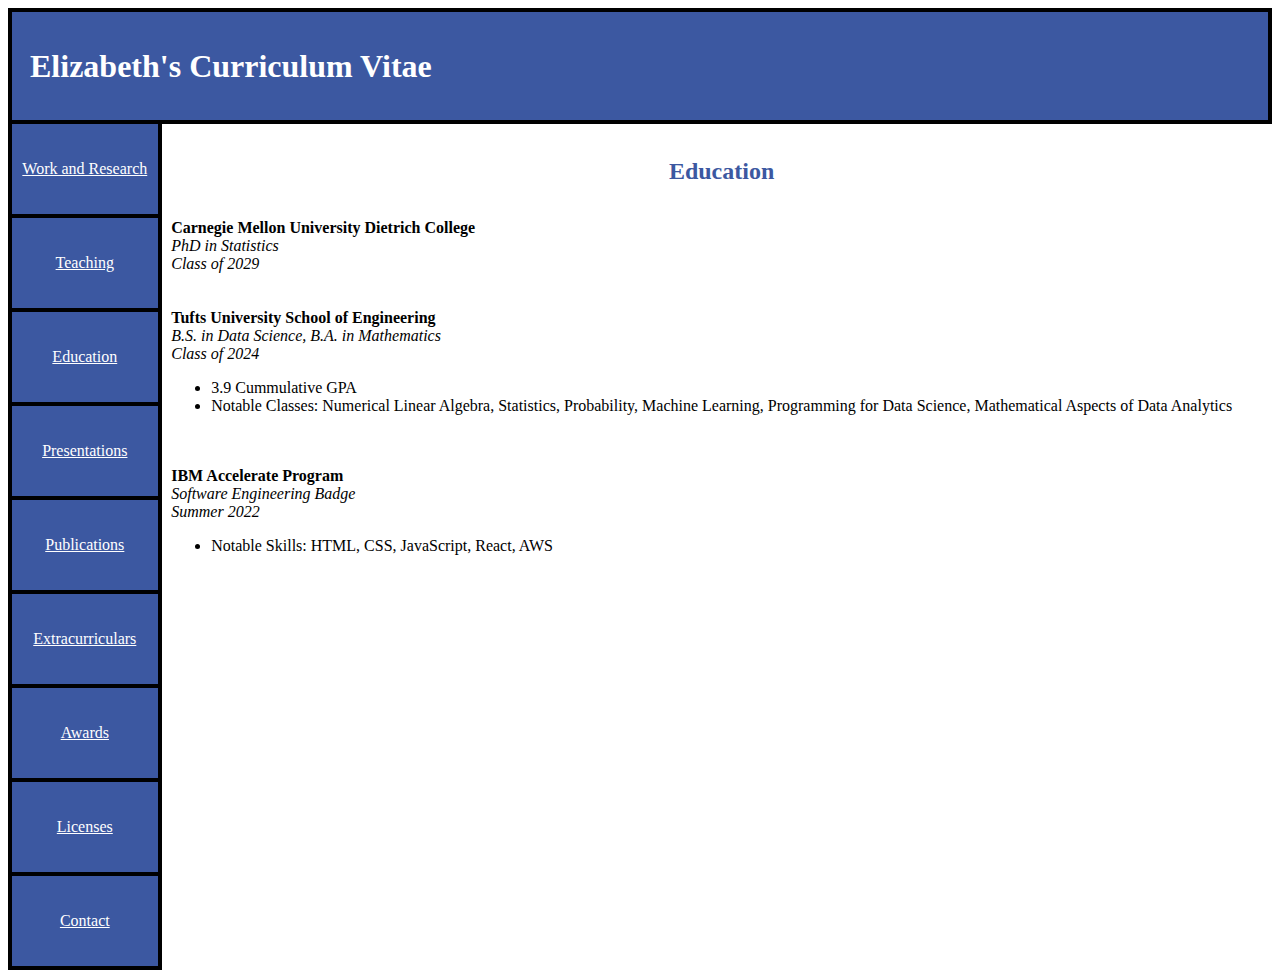
==== education.html @ 4e80bddd "initial push" ====
<html>
    <head>
        <title>Elizabeth Education</title>
        <link href = "style.css" type = "text/css" rel = "stylesheet" />
    </head>
    <body>
        <div class = "heading">
            <h1>Elizabeth's Curriculum Vitae</h1>
        </div>
        <div class = "content">
            <div class = "navigation">
                <div id = "button">
                    <a href = "index.html">Work and Research</a>
                </div>
                <div id = "button">
                    <a href = "teaching.html">Teaching</a>
                </div>
                <div id = "button">
                    <a href = "education.html">Education</a>
                </div>
                <div id = "button">
                    <a href = "presentations.html">Presentations</a>
                </div>
                <div id = "button">
                    <a href = "publications.html">Publications</a>
                </div>
                <div id = "button">
                    <a href = "extracurriculars.html">Extracurriculars</a>
                </div>
                <div id = "button">
                    <a href = "awards.html">Awards</a>
                </div>
                <div id = "button">
                    <a href = "licenses.html">Licenses</a>
                </div>
                <div id = "button">
                    <a href = "contact.html">Contact</a>
                </div>
            </div>
            
            <div class = "body">
                <h1 class = "pagetitle">Education</h1>
                <strong>Carnegie Mellon University Dietrich College</strong><br />
                <i>PhD in Statistics</i><br />
                <i>Class of 2029</i>
                <br /><br /><br />
                <strong>Tufts University School of Engineering</strong><br />
                <i>B.S. in Data Science, B.A. in Mathematics</i><br />
                <i>Class of 2024</i>
                <ul>
                    <li>3.9 Cummulative GPA</li>
                    <li>Notable Classes: Numerical Linear Algebra, Statistics, Probability, Machine Learning, Programming for Data Science, Mathematical Aspects of Data Analytics</li>
                </ul>
                <br /><br />
                <strong>IBM Accelerate Program</strong><br />
                <i>Software Engineering Badge</i><br />
                <i>Summer 2022</i>
                <ul>
                    <li>Notable Skills: HTML, CSS, JavaScript, React, AWS</li>
                </ul>
            </div>
        </div>
    </body>
</html>
---- style.css ----
.heading {
    height: 12vh;
    background-color: #3c58a1;
    border: 4px black solid;
    display: flex;
    align-items: center;
}
h1 {
    color: white; 
    padding: 2vh;
}
.navigation {
    width: 12vw;
    display: inline-block;
}
.body {
    float: right;
    width: 86vw;
    display: inline-block;
}
.pagetitle {
    text-align: center;
    color: #3c58a1;
    font-size: 24px;
}
#button {
    height: 10vh;
    background-color: #3c58a1;
    text-align: center;
    color: white;
    display: flex;
    align-items: center;
    justify-content: center;
    border-left: 4px black solid;
    border-right: 4px black solid;
    border-bottom: 4px black solid;
}
a:hover, a:visited:hover {
    color: #61b7cf;
}
a, a:visited {
    color: white;
}
#inlinks:hover, #inlinks:visited:hover {
    color: #3c58a1;
}
#inlinks, #inlinks:visited {
    color: black;
}
@media (max-width: 1000px) {
    .navigation {
        width: 95vw;
    }
    .heading {
        width: 94vw;
    }
    .body {
        width: 95vw;
        padding-bottom: 5vh;
    }
}
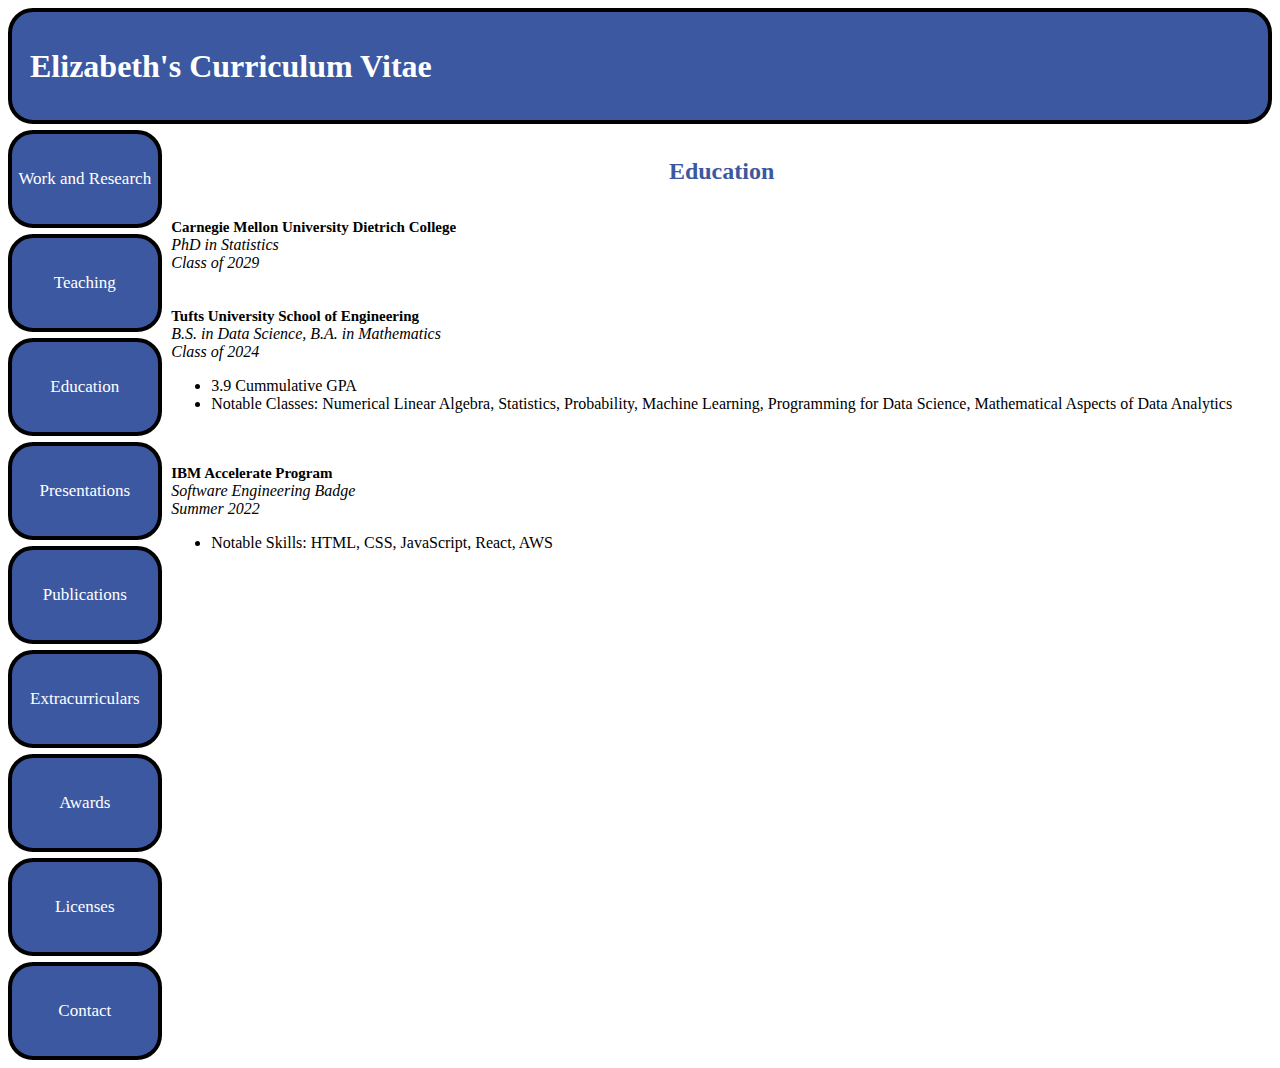
==== commit 51c65e31: "add inlinks" ====
--- a/education.html
+++ b/education.html
@@ -40,11 +40,11 @@
             
             <div class = "body">
                 <h1 class = "pagetitle">Education</h1>
-                <strong>Carnegie Mellon University Dietrich College</strong><br />
+                <strong><a href = "https://www.cmu.edu/dietrich/statistics-datascience/index.html" target = "_blank" id = "inlinks">Carnegie Mellon University Dietrich College</a></strong><br />
                 <i>PhD in Statistics</i><br />
                 <i>Class of 2029</i>
                 <br /><br /><br />
-                <strong>Tufts University School of Engineering</strong><br />
+                <strong><a href = "https://engineering.tufts.edu/cs/current-students/undergraduate/bachelor-science-data-science" target = "_blank" id = "inlinks">Tufts University School of Engineering</a></strong><br />
                 <i>B.S. in Data Science, B.A. in Mathematics</i><br />
                 <i>Class of 2024</i>
                 <ul>
@@ -52,7 +52,7 @@
                     <li>Notable Classes: Numerical Linear Algebra, Statistics, Probability, Machine Learning, Programming for Data Science, Mathematical Aspects of Data Analytics</li>
                 </ul>
                 <br /><br />
-                <strong>IBM Accelerate Program</strong><br />
+                <strong><a href = "https://engineering.tufts.edu/cs/current-students/undergraduate/bachelor-science-data-science" target = "_blank" id = "inlinks">IBM Accelerate Program</a></strong><br />
                 <i>Software Engineering Badge</i><br />
                 <i>Summer 2022</i>
                 <ul>
--- a/style.css
+++ b/style.css
@@ -4,6 +4,7 @@
     border: 4px black solid;
     display: flex;
     align-items: center;
+    border-radius: 25px;
 }
 h1 {
     color: white; 
@@ -31,21 +32,30 @@
     display: flex;
     align-items: center;
     justify-content: center;
+    border-top: 4px black solid;
     border-left: 4px black solid;
     border-right: 4px black solid;
     border-bottom: 4px black solid;
+    border-radius: 25px;
+    margin-top: 6px;
 }
 a:hover, a:visited:hover {
     color: #61b7cf;
+    font-size: 20px;
+    text-decoration: underline;
 }
 a, a:visited {
     color: white;
+    font-size: 17px;
+    text-decoration: none;
 }
 #inlinks:hover, #inlinks:visited:hover {
     color: #3c58a1;
+    font-size: 15px;
 }
 #inlinks, #inlinks:visited {
     color: black;
+    font-size: 15px;
 }
 @media (max-width: 1000px) {
     .navigation {
